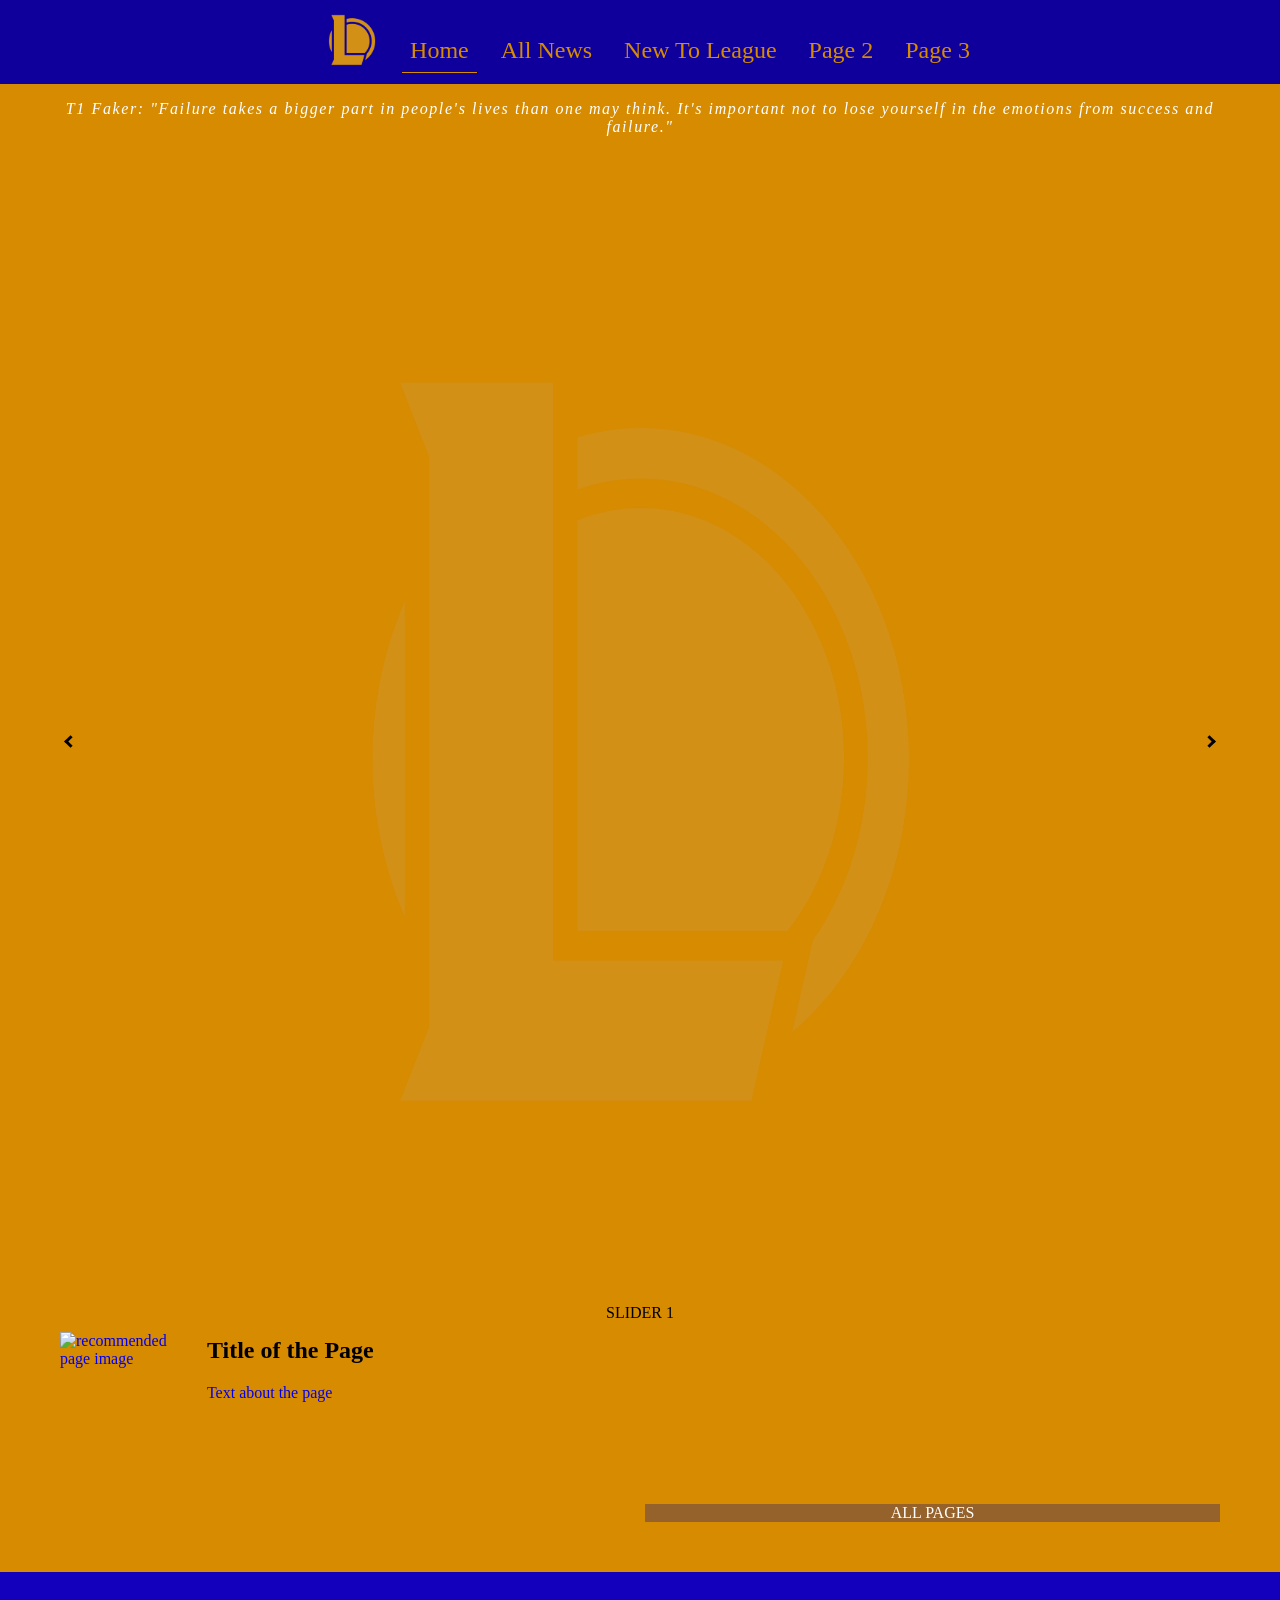
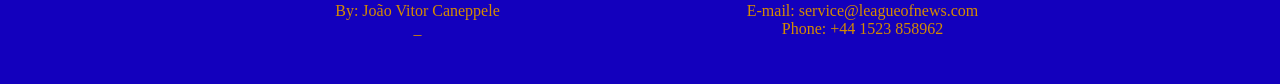
==== index.html @ 4bba7cb4 "styling other pages and added some content to news 1" ====
<!DOCTYPE html>
<html lang="en">

<head>
    <title>League of News</title>
    <meta charset="utf-8">
    <meta name="description" content="This is a website for news about League of Legends.">
    <meta name="author" content="João Canepelle">
    <meta name="viewport" content="width=device-width, initial-scale=1.0">
    <meta name="refresh" content="600">
    <meta name="keywords" content="League of Legends news">
    <link rel="stylesheet" type="text/css" href="styles/commonStyles.css">
    <link rel="stylesheet" type="text/css" href="styles/mainPage.css">
    <link rel="icon" href="">
    <script type="text/javascript" src="scripts/commonScripts.js" defer></script>
    <script type="text/javascript" src="scripts/mainPage.js" defer></script>
</head>

<body>
    <header class="header">
        <a href="/index.html">
            <div class="logo">
                <img src="assets/logo.jpg" alt="League of News Logo and Title" />
            </div>
        </a>
        <nav>
            <input type="checkbox" id="hamburger" />
            <label for="hamburger">☰</label>
            <ul class="list">
                <li class="list_item active"><a href="#">Home</a></li>
                <li class="list_item"><a href="subpages/allNews.html">All News</a></li>
                <li class="list_item"><a href="subpages/News1.html">New To League</a></li>
                <li class="list_item"><a href="#">Page 2</a></li>
                <li class="list_item"><a href="#">Page 3</a></li>
            </ul>
        </nav>
    </header>

    <main>
        <p id="motivational_quote">T1 Faker: "Failure takes a bigger part in people's lives than one may think. It's
            important not to lose yourself in the emotions from success and failure."</p>
        <div class="carousel">
            <div class="slider">
                <div class="slide active"><img class="slide_image" src="assets/logo.jpg" alt="slide 1 image">
                    <span class="slide_title">
                        Slider 1
                    </span>
                </div>
                <div class="slide"><img class="slide_image" src="assets/logo.jpg" alt="slide 2 image">
                    <span class="slide_title">
                        Slider 2
                    </span>
                </div>
                <div class="slide"><img class="slide_image" src="assets/logo.jpg" alt="slide 3 image">
                    <span class="slide_title">
                        Slider 3
                    </span>
                </div>
            </div>
            <button title="back button" type="button" class="prev"><i class="arrow left"></i></button>
            <button title="forward button" type="button" class="next"><i class="arrow right"></i></button>
        </div>
        <div class="double_column_wide">
            <a href="subpages/template1.html">
                <div id="recommended_page">
                    <img src="" alt="recommended page image">
                    <div id="recommended_page_text">
                        <h2>Title of the Page</h2>
                        <p>Text about the page</p>
                    </div>
                </div>
            </a>
            <a href="subpages/allPages.html">
                <div id="all_pages_link">
                    <span class="botton_title">All Pages</span>
                </div>
            </a>
        </div>
    </main>
    <footer id="footer">
        <div class="double_column_wide">
            <div class="center_content" id="copyright">
                <span>
                    By: João Vitor Caneppele
                </span>
            </div>
            <div class="center_content" id="contact_info">_
                <ul>
                    <li>
                        E-mail: service@leagueofnews.com
                    </li>
                    <li>
                        Phone: +44 1523 858962
                    </li>
                </ul>
            </div>
        </div>
    </footer>
</body>

</html>
---- styles/commonStyles.css ----
/* Styles that will apply to all pages */

html {
    background: #d68b00;
    padding: 0px;
}

body {
    margin: 0px;
    font-family: Georgia, 'Times New Roman', Times, serif;
}

a {
    text-decoration: none;
}

/* General Styles for the header */

header {
    display: flex;
    margin-bottom: 0px;
    align-items: center;
    background-color: rgb(15, 0, 155);
    flex-direction: row-reverse;
    justify-content: start;
    color: #d68b00;
    z-index: 999;
}

.logo img {
    max-width: 60px;
}

@media (min-width: 768px) {
    .logo img {
        max-width: 100px;
    }

    header {
        flex-direction: row;
        justify-content: center;
    }
}

/* Styles for the nav-bar */

nav {
    left: 0px
}

/*Styling the hamburger nav-bar for small diveces. The nav-bar stays hidden outside the screen when the hamburger is not checked  */

#hamburger {
    -webkit-appearance: none;
    appearance: none;
}

#hamburger:checked~.list {
    left: 0;
}

nav label {
    cursor: pointer;
    left: 0;
}

.list {
    z-index: 999;
    list-style: none;
    display: flex;
    font-size: 1.2em;
    position: absolute;
    left: -100%;
    flex-direction: column;
    align-items: center;
    justify-content: center;
    background-color: rgb(19, 0, 189);
    gap: 2em;
    top: 43.8px;
    width: 100%;
    height: calc(100vh - 43.8px);
    transition: 0.5s;
    margin: 0px;
    padding: 0px;
}

.list_item {
    padding: 0.5em;

}

.list_item a {
    color: #d68b00;
    font-size: x-large;
    font-weight: 200;
}

.list_item:hover {
    background-color: rgb(15, 0, 155);;
}

.list_item.active {
    border-bottom: 1px solid #d68b00;
}

/* Media query so the nav-bar appears in the header the screen is wide enough */

@media screen and (min-width: 768px) {
    nav {
        left: auto;
        position: relative;
    }

    label {
        display: none;
    }

    .list {
        gap: 1em;
        position: relative;
        background-color: inherit;
        top: auto;
        left: auto;
        font-size: 1em;
        flex-direction: row;
        width: auto;
        height: auto;
        transition: 0s;
    }

    .list_item:hover {
        border-radius: 0.5em;
    }

}

/* Arrows to be used in the Carousel */
.arrow {
    border: solid black;
    border-width: 0 3px 3px 0;
    display: inline-block;
    padding: 3px;
  }
  
  .right {
    transform: rotate(-45deg);
    -webkit-transform: rotate(-45deg);
  }
  
  .left {
    transform: rotate(135deg);
    -webkit-transform: rotate(135deg);
  }
  
  .up {
    transform: rotate(-135deg);
    -webkit-transform: rotate(-135deg);
  }
  
  .down {
    transform: rotate(45deg);
    -webkit-transform: rotate(45deg);
  }

  main {
    color: white;
    font-family: Georgia, Palatino, serif;
    min-height: 100vh;
    display: flex;
    flex-direction: column;
    max-width: 768px;
    margin: auto;
    padding-left: 20px;
    padding-right: 20px;
    box-sizing: border-box;
    z-index: -1;
}

@media (min-width: 768px) {
    main {
        max-width: 1200px;
        margin: auto;
    }
}

h2 {
    color: black;
    font-weight: bold;
}

.double_column_wide {
    display: block;
    column-count: 1;
}

@media screen and (min-width: 768px) {
    .double_column_wide {
        column-count: 2;
        column-gap: 10px;
    }
}

footer {
    margin-top: 30px;
    padding-top: 30px;
    padding-bottom: 30px;
    background-color: rgb(19, 0, 189);
    align-items: center;
    color: #d68b00;
    justify-content: center;
    padding-left: 200px;
    padding-right: 200px;
}

.center_content {
    align-items: center;
    justify-content: center;
    text-align: center;
}

#contact_info ul {
    list-style: none;
    padding: 0px;
}

.title {
    text-align: center;
}
    
hr.solid {
    border-top: 1px solid #bbb;
    width: 95%;
}

.center_text {
    display: block;
    width: 100%;
    text-align: center;
}
---- styles/mainPage.css ----
#motivational_quote {
    text-align: center;
    font-style: italic;
    letter-spacing: 0.1em;
}

@keyframes fading {
    0% { opacity: 0; }
    100% { opacity: 1; }
}

.carousel {
    display: grid;
    align-self: center;
    width: 100%;
    aspect-ratio: 1/1;
    margin-top: 10px;
    margin-bottom: 10px;
    z-index: -1;
}

.carousel button {
    background: none;
    position: absolute;
    border: none;
    align-self: center;
}

.carousel button.prev{
    justify-self: start;
}

.carousel button.next{
    justify-self: end;
}

.carousel .slider { 
    position: relative;
    width: 100%; 
    margin: 0px;
}
.carousel .slider .slide {
    display: none;
    position: absolute;
    left: 0px;
    top: 0px;
    width: 100%;
    height: 100%;
    margin: 0px;
}

.carousel .slider .slide.active {
    animation-name:fading;
    animation-duration: 1.5s;
    display: block;
}

img.slide_image {
    align-self: center;
    width: 100%;
    height: 100%;
    justify-self: center;
}

span.slide_title {
    position: absolute;
    bottom: 0;
    right: 0;
    width: 100%;
    text-align: center;
    text-transform: uppercase;
    color: #000000;
}

#recommended_page {
    width: 100%;
    height: 200px;
    display: flex;
    flex-direction: row;
}

#recommended_page img {
    margin-right: 10px;
}

#recommended_page_text  {
    width: 100%;
    height: 100%;
}

#recommended_page_text h2 {
    position: relative;
    margin-top: 5px;
    top: 0;
    text-align: start;
    width: 100%;
}

#recommended_page_text p {
    position: relative;
    text-align: start;
    width: 100%;
}

#all_pages_link {
    position: relative;
    height: 200px;
    width: 100%;
    margin-bottom: 20px;
}

#all_pages_link span.botton_title {
    margin: 0px;
    position: absolute;
    bottom: 0;
    right: 0;
    text-align: center;
    width: 100%;
    background-color: rgba(0, 0, 149, 0.297);
    color: white;
    text-transform: uppercase;
}
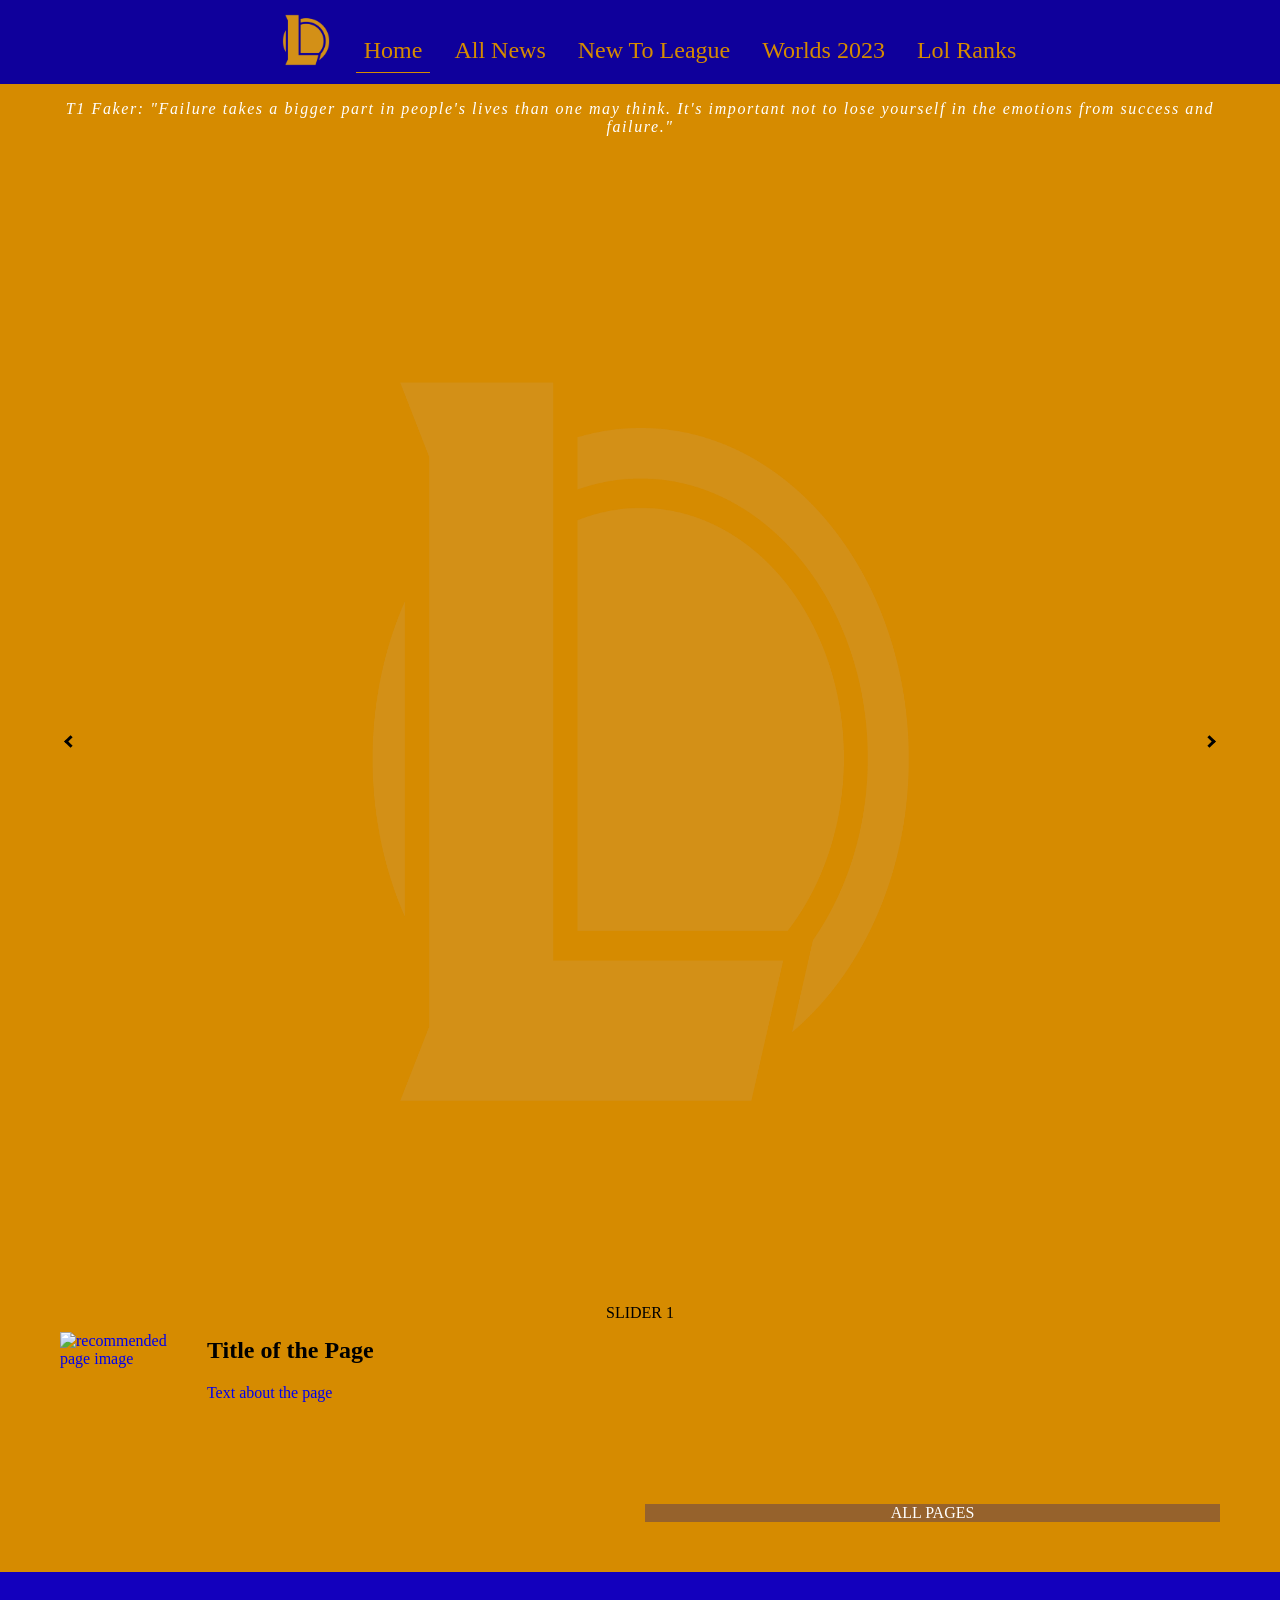
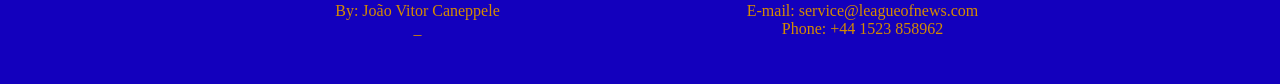
==== commit 8d48db70: "adding content, needs to finish content for the news 3" ====
--- a/index.html
+++ b/index.html
@@ -30,8 +30,8 @@
                 <li class="list_item active"><a href="#">Home</a></li>
                 <li class="list_item"><a href="subpages/allNews.html">All News</a></li>
                 <li class="list_item"><a href="subpages/News1.html">New To League</a></li>
-                <li class="list_item"><a href="#">Page 2</a></li>
-                <li class="list_item"><a href="#">Page 3</a></li>
+                <li class="list_item"><a href="subpages/News2.html">Worlds 2023</a></li>
+                <li class="list_item"><a href="subpages/News3.html">Lol Ranks</a></li>
             </ul>
         </nav>
     </header>
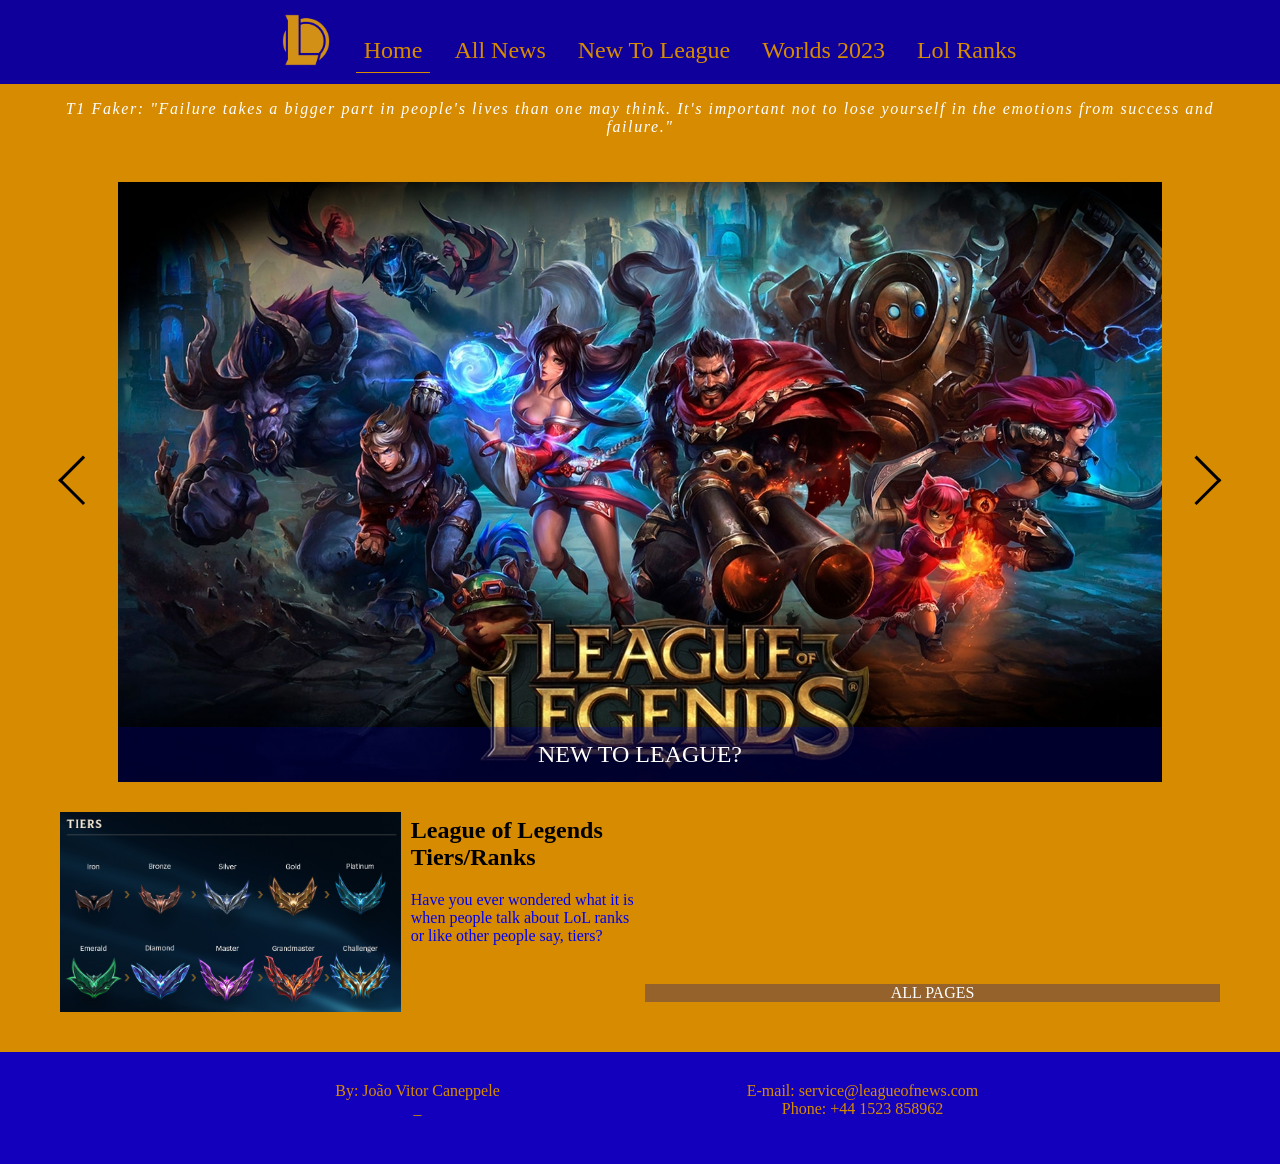
==== commit c9226c59: "added content to news 3 and started to fill the main page" ====
--- a/index.html
+++ b/index.html
@@ -41,20 +41,29 @@
             important not to lose yourself in the emotions from success and failure."</p>
         <div class="carousel">
             <div class="slider">
-                <div class="slide active"><img class="slide_image" src="assets/logo.jpg" alt="slide 1 image">
-                    <span class="slide_title">
-                        Slider 1
-                    </span>
+                <div class="slide active">
+                    <a href="subpages/News1.html">
+                        <img class="slide_image" src="subpages/subPagesAssets/NewToLeagueLogo.jpg" alt="slide 1 image">
+                        <span class="slide_title">
+                            New to League?
+                        </span>
+                    </a>
                 </div>
-                <div class="slide"><img class="slide_image" src="assets/logo.jpg" alt="slide 2 image">
-                    <span class="slide_title">
-                        Slider 2
-                    </span>
+                <div class="slide">
+                    <a href="subpages/News2.html">
+                        <img class="slide_image" src="subpages/subPagesAssets/worlds2023logo.jpg" alt="slide 2 image">
+                        <span class="slide_title">
+                            Worlds 2023
+                        </span>
+                    </a>
                 </div>
-                <div class="slide"><img class="slide_image" src="assets/logo.jpg" alt="slide 3 image">
-                    <span class="slide_title">
-                        Slider 3
-                    </span>
+                <div class="slide">
+                    <a href="subpages/News3.html">
+                        <img class="slide_image" src="subpages/subPagesAssets/imagenews3.jpg" alt="slide 3 image">
+                        <span class="slide_title">
+                            League of Legends Ranks/Tiers
+                        </span>
+                    </a>
                 </div>
             </div>
             <button title="back button" type="button" class="prev"><i class="arrow left"></i></button>
@@ -63,10 +72,13 @@
         <div class="double_column_wide">
             <a href="subpages/template1.html">
                 <div id="recommended_page">
-                    <img src="" alt="recommended page image">
+                    <img src="subpages/subPagesAssets/tiers.jpg" alt="recommended page image">
                     <div id="recommended_page_text">
-                        <h2>Title of the Page</h2>
-                        <p>Text about the page</p>
+                        <h2>League of Legends Tiers/Ranks</h2>
+                        <p>
+                            Have you ever wondered what it is when people talk about LoL ranks or like other people say,
+                            tiers?
+                        </p>
                     </div>
                 </div>
             </a>
--- a/styles/commonStyles.css
+++ b/styles/commonStyles.css
@@ -195,6 +195,9 @@
 
 @media screen and (min-width: 768px) {
     .double_column_wide {
+        /* add webkit and moz where needed */
+        -webkit-column-count: 2;
+        -moz-column-count: 2;
         column-count: 2;
         column-gap: 10px;
     }
--- a/styles/mainPage.css
+++ b/styles/mainPage.css
@@ -13,10 +13,11 @@
     display: grid;
     align-self: center;
     width: 100%;
-    aspect-ratio: 1/1;
-    margin-top: 10px;
-    margin-bottom: 10px;
-    z-index: -1;
+    height: 50vw;
+    max-height: 600px;
+    margin-top: 30px;
+    margin-bottom: 30px;
+    z-index: 0;
 }
 
 .carousel button {
@@ -24,6 +25,12 @@
     position: absolute;
     border: none;
     align-self: center;
+    z-index: 99;
+}
+
+.carousel button i {
+    width: 2vw;
+    height: 2vw;
 }
 
 .carousel button.prev{
@@ -36,10 +43,12 @@
 
 .carousel .slider { 
     position: relative;
-    width: 100%; 
+    width: 90%; 
     margin: 0px;
+    justify-self: center;
 }
 .carousel .slider .slide {
+    object-fit: cover;
     display: none;
     position: absolute;
     left: 0px;
@@ -67,9 +76,13 @@
     bottom: 0;
     right: 0;
     width: 100%;
+    font-size: 1.5em;
     text-align: center;
     text-transform: uppercase;
-    color: #000000;
+    background-color: rgba(0, 0, 149, 0.297);
+    color: white;
+    height: 55px;
+    align-content: center;
 }
 
 #recommended_page {
@@ -107,9 +120,11 @@
     height: 200px;
     width: 100%;
     margin-bottom: 20px;
+    background-size: cover;
+    background-image: url('./subpages/subPagesAssets/tiers.jpg');
 }
 
-#all_pages_link span.botton_title {
+span.botton_title {
     margin: 0px;
     position: absolute;
     bottom: 0;
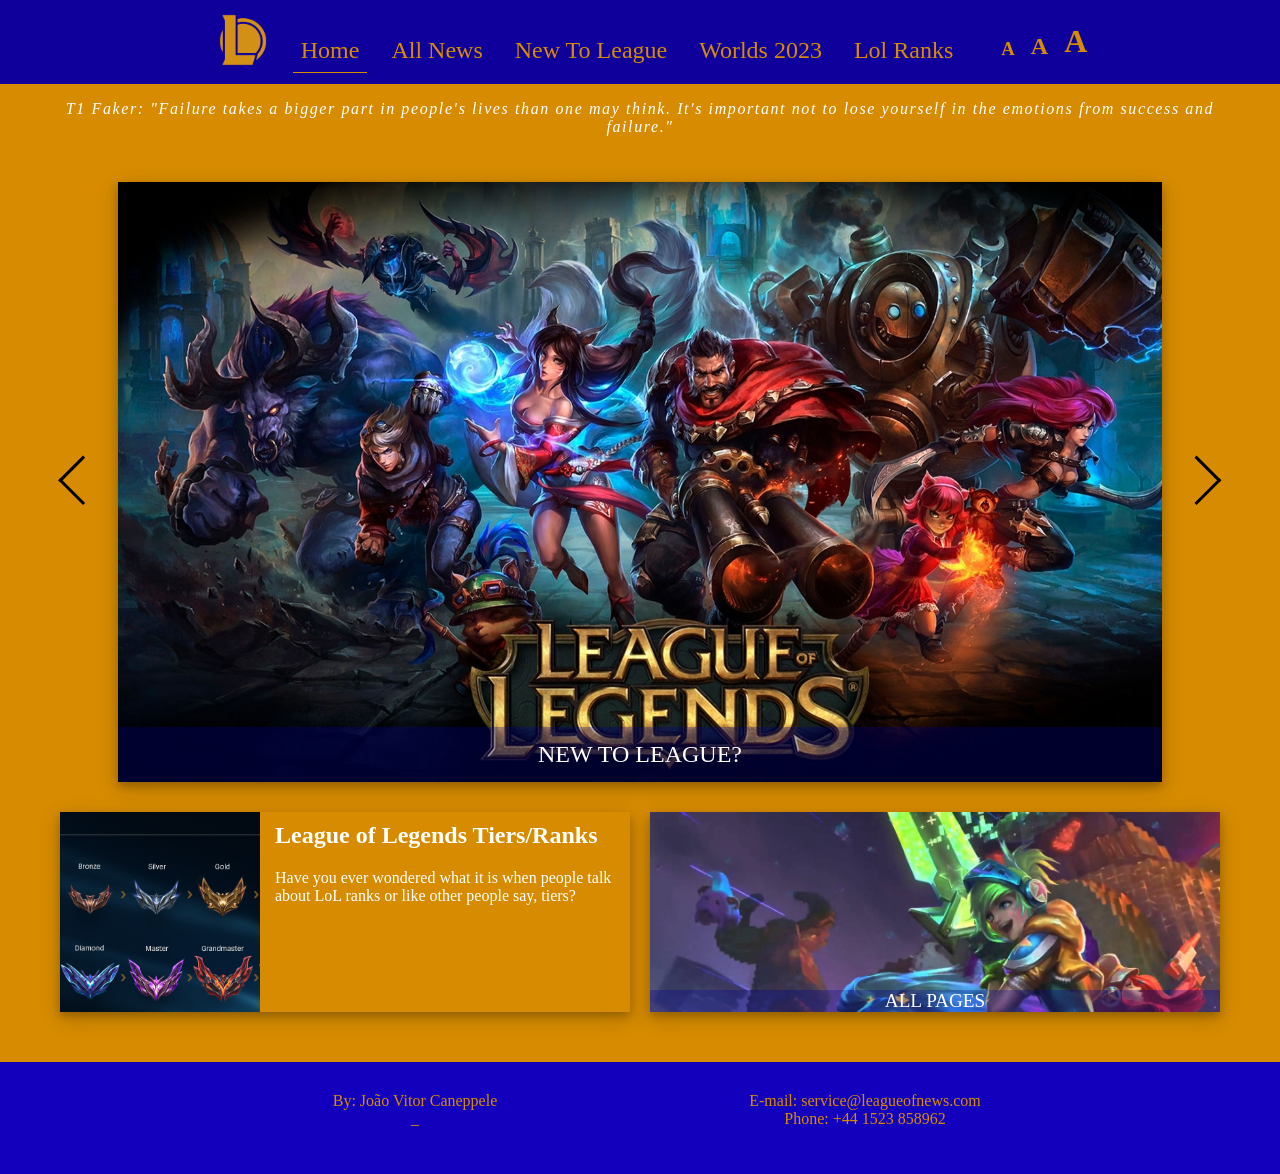
==== commit 5f0151b2: "adicionado redirecionamento corretos das paginas, ajustado style de alguns items, adicionado para mu" ====
--- a/index.html
+++ b/index.html
@@ -14,6 +14,7 @@
     <link rel="icon" href="">
     <script type="text/javascript" src="scripts/commonScripts.js" defer></script>
     <script type="text/javascript" src="scripts/mainPage.js" defer></script>
+    <script type="text/javascript" src="../scripts/handlebars-v4.7.8.js"></script>
 </head>
 
 <body>
@@ -29,11 +30,16 @@
             <ul class="list">
                 <li class="list_item active"><a href="#">Home</a></li>
                 <li class="list_item"><a href="subpages/allNews.html">All News</a></li>
-                <li class="list_item"><a href="subpages/News1.html">New To League</a></li>
-                <li class="list_item"><a href="subpages/News2.html">Worlds 2023</a></li>
-                <li class="list_item"><a href="subpages/News3.html">Lol Ranks</a></li>
+                <li class="list_item"><a href="subpages/NewToLeague.html">New To League</a></li>
+                <li class="list_item"><a href="subpages/Worlds2023.html">Worlds 2023</a></li>
+                <li class="list_item"><a href="subpages/Tiers.html">Lol Ranks</a></li>
             </ul>
         </nav>
+        <ul id="font_size_selector">
+            <li id="default_font_size"><h3 class="font_size_selector_text">A</h3></li>
+            <li id="medium_font_size"><h2 class="font_size_selector_text">A</h2></li>
+            <li id="large_font_size"><h1 class="font_size_selector_text">A</h1></li>
+        </ul>
     </header>
 
     <main>
@@ -42,7 +48,7 @@
         <div class="carousel">
             <div class="slider">
                 <div class="slide active">
-                    <a href="subpages/News1.html">
+                    <a href="subpages/NewToLeague.html">
                         <img class="slide_image" src="subpages/subPagesAssets/NewToLeagueLogo.jpg" alt="slide 1 image">
                         <span class="slide_title">
                             New to League?
@@ -50,7 +56,7 @@
                     </a>
                 </div>
                 <div class="slide">
-                    <a href="subpages/News2.html">
+                    <a href="subpages/Worlds2023.html">
                         <img class="slide_image" src="subpages/subPagesAssets/worlds2023logo.jpg" alt="slide 2 image">
                         <span class="slide_title">
                             Worlds 2023
@@ -58,7 +64,7 @@
                     </a>
                 </div>
                 <div class="slide">
-                    <a href="subpages/News3.html">
+                    <a href="subpages/Tiers.html">
                         <img class="slide_image" src="subpages/subPagesAssets/imagenews3.jpg" alt="slide 3 image">
                         <span class="slide_title">
                             League of Legends Ranks/Tiers
@@ -70,7 +76,7 @@
             <button title="forward button" type="button" class="next"><i class="arrow right"></i></button>
         </div>
         <div class="double_column_wide">
-            <a href="subpages/template1.html">
+            <a href="subpages/Tiers.html">
                 <div id="recommended_page">
                     <img src="subpages/subPagesAssets/tiers.jpg" alt="recommended page image">
                     <div id="recommended_page_text">
@@ -82,7 +88,7 @@
                     </div>
                 </div>
             </a>
-            <a href="subpages/allPages.html">
+            <a href="subpages/allNews.html">
                 <div id="all_pages_link">
                     <span class="botton_title">All Pages</span>
                 </div>
--- a/styles/commonStyles.css
+++ b/styles/commonStyles.css
@@ -10,8 +10,21 @@
     font-family: Georgia, 'Times New Roman', Times, serif;
 }
 
+body.default_font_size {
+    font-size: 1em;
+}
+
+body.medium_font_size {
+    font-size: 1.5em;
+}
+
+body.large_font_size {
+    font-size: 2em;
+}
+
 a {
     text-decoration: none;
+    color: inherit;
 }
 
 /* General Styles for the header */
@@ -96,7 +109,7 @@
 }
 
 .list_item:hover {
-    background-color: rgb(15, 0, 155);;
+    background-color: rgb(69, 48, 255);
 }
 
 .list_item.active {
@@ -134,6 +147,18 @@
 
 }
 
+#font_size_selector {
+    display: flex;
+    flex-direction: row;
+    list-style: none;
+    gap: 1em;
+    align-items: end;
+}
+
+.font_size_selector_text {
+    margin: 0px;
+}
+
 /* Arrows to be used in the Carousel */
 .arrow {
     border: solid black;
@@ -183,11 +208,6 @@
     }
 }
 
-h2 {
-    color: black;
-    font-weight: bold;
-}
-
 .double_column_wide {
     display: block;
     column-count: 1;
@@ -195,11 +215,10 @@
 
 @media screen and (min-width: 768px) {
     .double_column_wide {
-        /* add webkit and moz where needed */
         -webkit-column-count: 2;
         -moz-column-count: 2;
         column-count: 2;
-        column-gap: 10px;
+        column-gap: 20px;
     }
 }
 
--- a/styles/mainPage.css
+++ b/styles/mainPage.css
@@ -69,6 +69,7 @@
     width: 100%;
     height: 100%;
     justify-self: center;
+    box-shadow: 0 4px 8px 0 rgba(0, 0, 0, 0.2), 0 6px 20px 0 rgba(0, 0, 0, 0.19);
 }
 
 span.slide_title {
@@ -87,18 +88,26 @@
 
 #recommended_page {
     width: 100%;
-    height: 200px;
+    min-height: 200px;
+    height: 100%;
     display: flex;
     flex-direction: row;
+    -webkit-break-inside: avoid;
+    break-inside: avoid;
 }
 
 #recommended_page img {
     margin-right: 10px;
+    width: 20vw;
+    max-width: 200px;
+    object-fit: cover;
 }
 
 #recommended_page_text  {
     width: 100%;
     height: 100%;
+    padding: 5px;
+    box-shadow: none;
 }
 
 #recommended_page_text h2 {
@@ -115,13 +124,25 @@
     width: 100%;
 }
 
+.double_column_wide a div {
+    margin-bottom: 20px;
+    box-shadow: 0 4px 8px 0 rgba(0, 0, 0, 0.2), 0 6px 20px 0 rgba(0, 0, 0, 0.19);
+}
+
 #all_pages_link {
     position: relative;
-    height: 200px;
+    min-height: 200px;
+    height: 100%;
     width: 100%;
     margin-bottom: 20px;
     background-size: cover;
-    background-image: url('./subpages/subPagesAssets/tiers.jpg');
+    background-image: url('../subpages/subPagesAssets/arcade.jpg');
+    -webkit-break-inside: avoid;
+    break-inside: avoid;
+}
+
+#all_pages_link span {
+    font-size: larger;
 }
 
 span.botton_title {
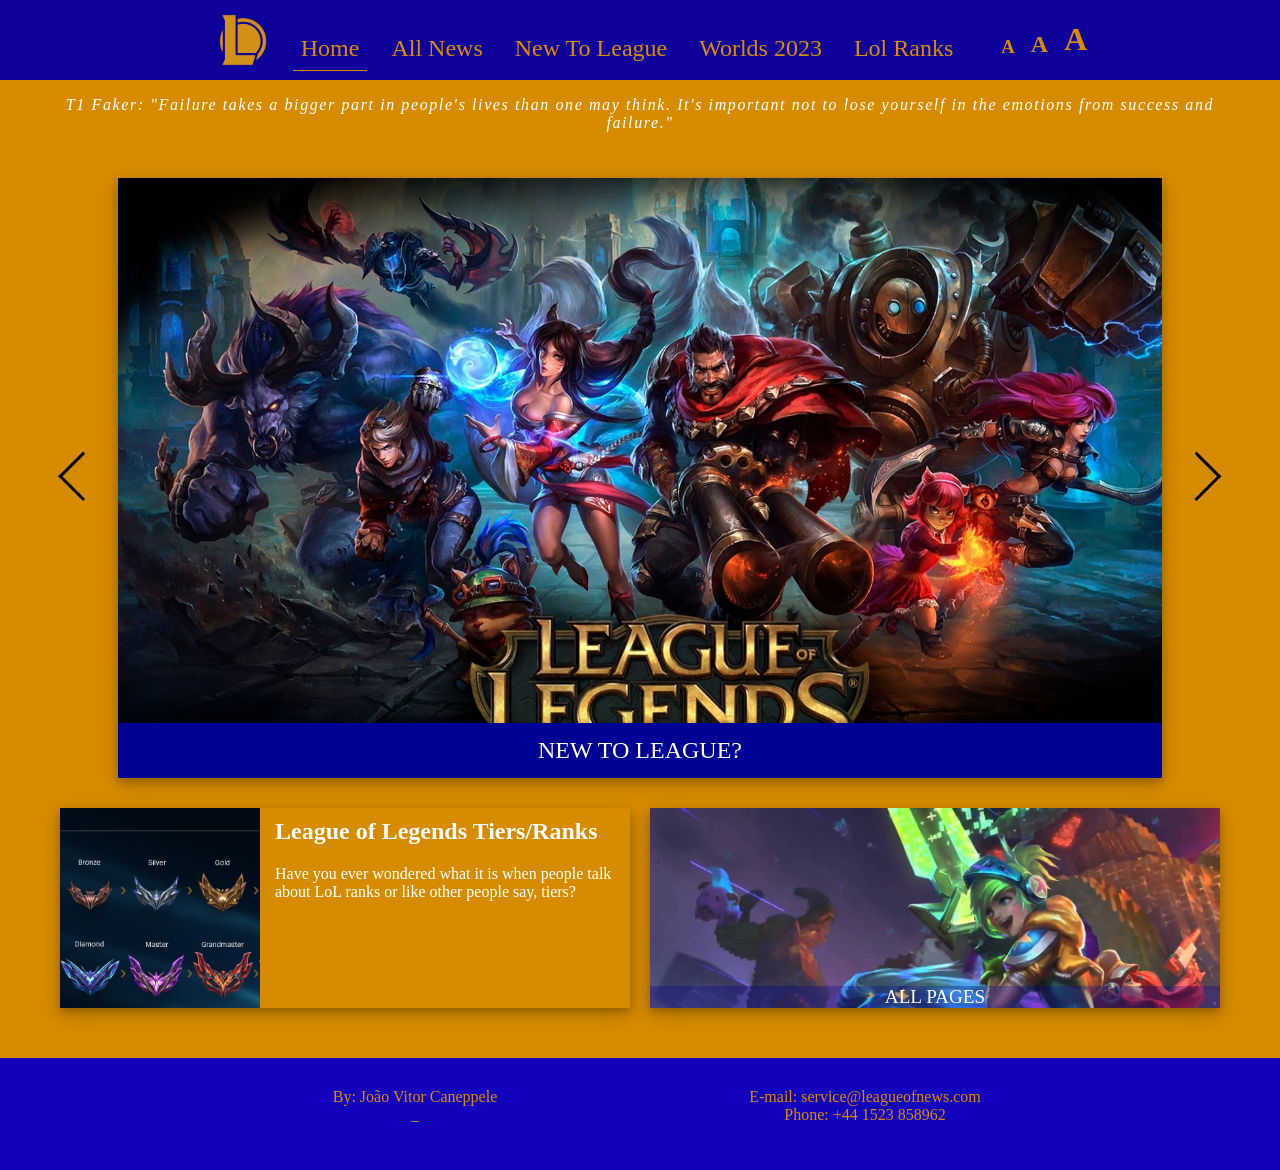
==== commit b753b0d4: "ajustes css" ====
--- a/index.html
+++ b/index.html
@@ -8,25 +8,29 @@
     <meta name="author" content="João Canepelle">
     <meta name="viewport" content="width=device-width, initial-scale=1.0">
     <meta name="refresh" content="600">
-    <meta name="keywords" content="League of Legends news">
+    <meta name="keywords" content="League of News">
     <link rel="stylesheet" type="text/css" href="styles/commonStyles.css">
     <link rel="stylesheet" type="text/css" href="styles/mainPage.css">
-    <link rel="icon" href="">
+    <link rel="icon" href="assets/logo.jpg">
     <script type="text/javascript" src="scripts/commonScripts.js" defer></script>
     <script type="text/javascript" src="scripts/mainPage.js" defer></script>
     <script type="text/javascript" src="../scripts/handlebars-v4.7.8.js"></script>
 </head>
 
 <body>
+    <!-- Home page header, it's not generated with handlebars as the subpages are -->
     <header class="header">
         <a href="/index.html">
             <div class="logo">
                 <img src="assets/logo.jpg" alt="League of News Logo and Title" />
+                <span>League of News</span>
             </div>
         </a>
         <nav>
+            <!-- A checkbox that will only appear in the nav bar when the screen is not wide enought to show the full nav bar -->
             <input type="checkbox" id="hamburger" />
             <label for="hamburger">☰</label>
+            <!-- This list is hidden when the checkbox is not checked and the screen if not wide -->
             <ul class="list">
                 <li class="list_item active"><a href="#">Home</a></li>
                 <li class="list_item"><a href="subpages/allNews.html">All News</a></li>
@@ -35,47 +39,65 @@
                 <li class="list_item"><a href="subpages/Tiers.html">Lol Ranks</a></li>
             </ul>
         </nav>
+        <!-- In this list it's declared the elements to control the font size of the website -->
         <ul id="font_size_selector">
-            <li id="default_font_size"><h3 class="font_size_selector_text">A</h3></li>
-            <li id="medium_font_size"><h2 class="font_size_selector_text">A</h2></li>
-            <li id="large_font_size"><h1 class="font_size_selector_text">A</h1></li>
+            <li id="default_font_size">
+                <h3 class="font_size_selector_text">A</h3>
+            </li>
+            <li id="medium_font_size">
+                <h2 class="font_size_selector_text">A</h2>
+            </li>
+            <li id="large_font_size">
+                <h1 class="font_size_selector_text">A</h1>
+            </li>
         </ul>
     </header>
 
     <main>
+        <!-- A small motivational quote from the best League of Legends player, Faker -->
         <p id="motivational_quote">T1 Faker: "Failure takes a bigger part in people's lives than one may think. It's
             important not to lose yourself in the emotions from success and failure."</p>
+        <!-- A carousel made using Javascript and some CSS to animate it -->
         <div class="carousel">
+            <!-- Sliders of the carrousel, the one with the class active is the one showing in the screen, the other ones are hidden -->
             <div class="slider">
                 <div class="slide active">
                     <a href="subpages/NewToLeague.html">
                         <img class="slide_image" src="subpages/subPagesAssets/NewToLeagueLogo.jpg" alt="slide 1 image">
-                        <span class="slide_title">
-                            New to League?
-                        </span>
+                        <div class="slide_text center_content">
+                            <span class="slide_title">
+                                New to League?
+                            </span>
+                        </div>
                     </a>
                 </div>
                 <div class="slide">
                     <a href="subpages/Worlds2023.html">
                         <img class="slide_image" src="subpages/subPagesAssets/worlds2023logo.jpg" alt="slide 2 image">
-                        <span class="slide_title">
-                            Worlds 2023
-                        </span>
+                        <div class="slide_text center_content">
+                            <span class="slide_title">
+                                Worlds 2023
+                            </span>
+                        </div>
                     </a>
                 </div>
                 <div class="slide">
                     <a href="subpages/Tiers.html">
                         <img class="slide_image" src="subpages/subPagesAssets/imagenews3.jpg" alt="slide 3 image">
-                        <span class="slide_title">
-                            League of Legends Ranks/Tiers
-                        </span>
+                        <div class="slide_text center_content">
+                            <span class="slide_title">
+                                League of Legends Ranks/Tiers
+                            </span>
+                        </div>
                     </a>
                 </div>
             </div>
             <button title="back button" type="button" class="prev"><i class="arrow left"></i></button>
             <button title="forward button" type="button" class="next"><i class="arrow right"></i></button>
         </div>
+        <!-- A two column div planned to display two tiles of content -->
         <div class="double_column_wide">
+            <!-- The first tile takes the user the a recommended page, this time it's redireting to Tiers.html -->
             <a href="subpages/Tiers.html">
                 <div id="recommended_page">
                     <img src="subpages/subPagesAssets/tiers.jpg" alt="recommended page image">
@@ -88,6 +110,7 @@
                     </div>
                 </div>
             </a>
+            <!-- Redirects the user to the page that shows All News -->
             <a href="subpages/allNews.html">
                 <div id="all_pages_link">
                     <span class="botton_title">All Pages</span>
@@ -95,25 +118,8 @@
             </a>
         </div>
     </main>
-    <footer id="footer">
-        <div class="double_column_wide">
-            <div class="center_content" id="copyright">
-                <span>
-                    By: João Vitor Caneppele
-                </span>
-            </div>
-            <div class="center_content" id="contact_info">_
-                <ul>
-                    <li>
-                        E-mail: service@leagueofnews.com
-                    </li>
-                    <li>
-                        Phone: +44 1523 858962
-                    </li>
-                </ul>
-            </div>
-        </div>
-    </footer>
+    <!-- The footer's content is generated using Handlebars, so I don't need to change every footer's page every time I need to change something in it -->
+    <footer id="footer"></footer>
 </body>
 
 </html>
--- a/styles/commonStyles.css
+++ b/styles/commonStyles.css
@@ -40,13 +40,29 @@
     z-index: 999;
 }
 
+.logo {
+    display: flex;
+    flex-direction: row;
+    align-items: center;
+}
+
 .logo img {
     max-width: 60px;
+}
+
+.logo span {
+    display: flex;
+    font-size: 2em;
+    font-weight: 600;
 }
 
 @media (min-width: 768px) {
     .logo img {
         max-width: 100px;
+    }
+
+    .logo span {
+        display: none;
     }
 
     header {
@@ -104,7 +120,7 @@
 
 .list_item a {
     color: #d68b00;
-    font-size: x-large;
+    font-size: 1.5em;
     font-weight: 200;
 }
 
@@ -114,6 +130,14 @@
 
 .list_item.active {
     border-bottom: 1px solid #d68b00;
+}
+
+#font_size_selector {
+    display: none;
+}
+
+.font_size_selector_text {
+    margin: 0px;
 }
 
 /* Media query so the nav-bar appears in the header the screen is wide enough */
@@ -145,18 +169,13 @@
         border-radius: 0.5em;
     }
 
-}
-
-#font_size_selector {
-    display: flex;
-    flex-direction: row;
-    list-style: none;
-    gap: 1em;
-    align-items: end;
-}
-
-.font_size_selector_text {
-    margin: 0px;
+    #font_size_selector {
+        display: flex;
+        flex-direction: row;
+        list-style: none;
+        gap: 1em;
+        align-items: end;
+    }
 }
 
 /* Arrows to be used in the Carousel */
@@ -165,29 +184,29 @@
     border-width: 0 3px 3px 0;
     display: inline-block;
     padding: 3px;
-  }
-  
-  .right {
+}
+
+.right {
     transform: rotate(-45deg);
     -webkit-transform: rotate(-45deg);
-  }
-  
-  .left {
+}
+
+.left {
     transform: rotate(135deg);
     -webkit-transform: rotate(135deg);
-  }
-  
-  .up {
+}
+
+.up {
     transform: rotate(-135deg);
     -webkit-transform: rotate(-135deg);
-  }
-  
-  .down {
+}
+
+.down {
     transform: rotate(45deg);
     -webkit-transform: rotate(45deg);
-  }
-
-  main {
+}
+
+main {
     color: white;
     font-family: Georgia, Palatino, serif;
     min-height: 100vh;
@@ -248,7 +267,7 @@
 .title {
     text-align: center;
 }
-    
+
 hr.solid {
     border-top: 1px solid #bbb;
     width: 95%;
@@ -258,5 +277,4 @@
     display: block;
     width: 100%;
     text-align: center;
-}
-    +}
--- a/styles/mainPage.css
+++ b/styles/mainPage.css
@@ -4,11 +4,29 @@
     letter-spacing: 0.1em;
 }
 
+/* Animations for the sliders */
 @keyframes fading {
-    0% { opacity: 0; }
-    100% { opacity: 1; }
+    0% {
+        opacity: 0;
+    }
+
+    100% {
+        opacity: 1;
+    }
 }
 
+@keyframes bluring {
+    0% {
+        opacity: 1;
+    }
+
+    100% {
+        opacity: 0;
+    }
+}
+
+/* Styles the carousel so it stays right in the middle of the screen, it also sets the display as grid so it's possible to 
+set the buttons in the right place of the carrousel */
 .carousel {
     display: grid;
     align-self: center;
@@ -33,20 +51,23 @@
     height: 2vw;
 }
 
-.carousel button.prev{
+.carousel button.prev {
     justify-self: start;
 }
 
-.carousel button.next{
+.carousel button.next {
     justify-self: end;
 }
 
-.carousel .slider { 
+/* The slider is where the slides sit, it must not occupy the whole carousel because the buttons must appear in it as well */
+.carousel .slider {
     position: relative;
-    width: 90%; 
+    width: 90%;
     margin: 0px;
     justify-self: center;
 }
+
+/* The slide's display is set to none so it don't appear when it's not supposed to, only when the active class is apply to it */
 .carousel .slider .slide {
     object-fit: cover;
     display: none;
@@ -56,10 +77,12 @@
     width: 100%;
     height: 100%;
     margin: 0px;
+    animation-name: bluring;
+    animation-duration: 1.5s;
 }
 
 .carousel .slider .slide.active {
-    animation-name:fading;
+    animation-name: fading;
     animation-duration: 1.5s;
     display: block;
 }
@@ -72,20 +95,25 @@
     box-shadow: 0 4px 8px 0 rgba(0, 0, 0, 0.2), 0 6px 20px 0 rgba(0, 0, 0, 0.19);
 }
 
-span.slide_title {
+div.slide_text {
+    display: flex;
     position: absolute;
     bottom: 0;
     right: 0;
     width: 100%;
+    background-color: rgb(0, 0, 149);
+    height: 55px;
+}
+
+span.slide_title {
     font-size: 1.5em;
     text-align: center;
     text-transform: uppercase;
-    background-color: rgba(0, 0, 149, 0.297);
     color: white;
-    height: 55px;
-    align-content: center;
 }
 
+/* The recommended page tile is inside a div with column count, so it needs to have the break-inside equals to avoid so 
+its content doesn't go the to other column when it's not supposed to */
 #recommended_page {
     width: 100%;
     min-height: 200px;
@@ -96,6 +124,8 @@
     break-inside: avoid;
 }
 
+/* Styles the items inside the recommended page tile, a image should appear on the left side of it and a small text with a 
+title in the right side */
 #recommended_page img {
     margin-right: 10px;
     width: 20vw;
@@ -103,7 +133,7 @@
     object-fit: cover;
 }
 
-#recommended_page_text  {
+#recommended_page_text {
     width: 100%;
     height: 100%;
     padding: 5px;
@@ -129,6 +159,8 @@
     box-shadow: 0 4px 8px 0 rgba(0, 0, 0, 0.2), 0 6px 20px 0 rgba(0, 0, 0, 0.19);
 }
 
+/* The all pages link tile works differently from the recommended page tile as it is only a div with a background-image, there is
+no <img> tag to style */
 #all_pages_link {
     position: relative;
     min-height: 200px;
